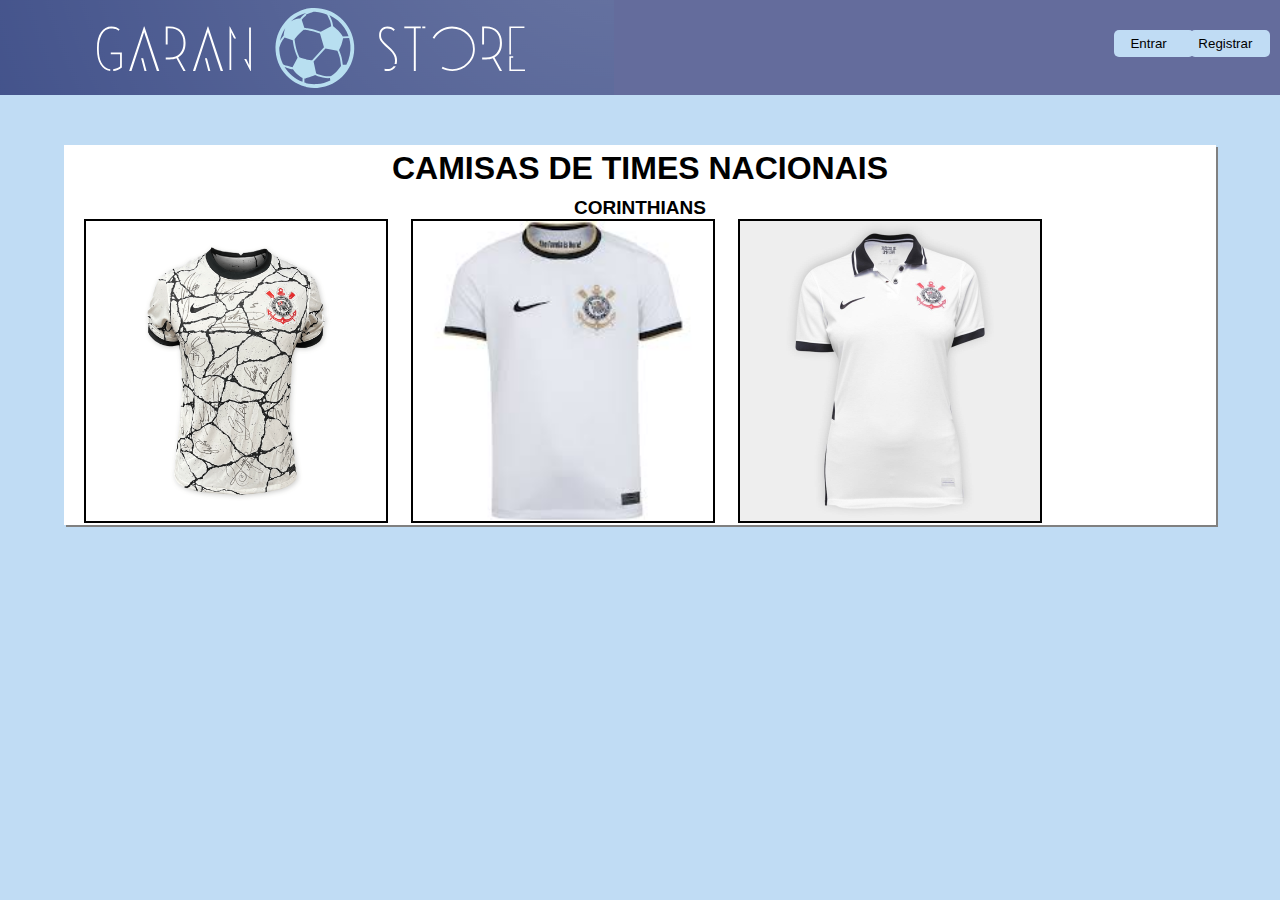
==== index.html @ 446b644d "Add files via upload" ====
<!DOCTYPE html>
<html lang="pt-br">
<meta charset="UTF-8">
<meta name="viewport" content="width=device-width, initial-scale=1.0">

<head>
    <meta charset="UTF-8">
    <meta name="viewport" content="width=device-width, initial-scale=1.0">
    <title>Projeto Camisa de time</title>
    <link rel="stylesheet" type="text/css" href="style.css">
    <link rel="stylesheet" type="text/css" href="loginbutton.css">
    <link rel="stylesheet" type="text/css" href="signupButton.css">
    <link rel="icon" href="logos/BOLA PORRA.png">



</head>

<body>

    <script>
        function redirecionarLogin() {
            window.location.href = "login.html";
        }
        function redirecionarSignup() {
            window.location.href = "signup.html";
        }


    </script>

    <header>

        <div>
            <button  class="botao1" onclick="redirecionarLogin()">Entrar</button>

            <button class="botao2" onclick="redirecionarSignup()">Registrar</button>

        </div>


    </header>

    <section class="container">
        <h1>CAMISAS DE TIMES NACIONAIS</h1>
        <h2>CORINTHIANS</h2>

        <img id="camisaCorinthians" src="img/camisCorinthians1.png">
        <img id="camisaCorinthians2" src="img/camisCorinthians2.jpg">
        <img id="camisaCorinthians3" src="img/camisaCorinthians3.jpeg">
    </section>



</body>

</html>
---- style.css ----
* {
    margin: 0;
    border: 0;
    padding: 0;
    font-family: Arial, Helvetica, sans-serif;
}

html {
    font-size: 62.5%;
}

header {

    width: 200%;
    height: 95px;
    background-image: url(logos/LOGOTIPO2.png);
    align-items: center;
    background-repeat: no-repeat;
    width: auto;
    background-color: #646c9c;



}

.logar {
    padding-left: 600px;
}



.container {
    display: block;
    background-color: #fff;
    width: 95%;
    box-shadow: 2px 2px #808080;
    margin: 0 auto;
    max-width: 90%;
    min-width: 0px;
    min-height: 00px;
    margin-top: 50px;
}

p {
    font-family: Arial, Helvetica, sans-serif;
    text-align: justify;
    padding: 5px;
    font-size: 1.6rem;
}

h1 {
    font-family: Arial, Helvetica, sans-serif;
    text-align: center;
    padding-top: 5px;
    font-size: 3.2rem;

}

h2 {
    font-family: Arial, Helvetica, sans-serifl;
    text-align: center;
    padding-top: 10px;
    font-size: 1.9rem;

}

#camisaCorinthians {
    width: auto;
    height: auto;
    max-width: 300px;
    max-height: 300px;
    border: 2px solid black;
    transition: 0.5s;
    margin-right: 20px;
    margin-left: 20px ;
}
#camisaCorinthians3 {
    width: auto;
    height: auto;
    max-width: 300px;
    max-height: 300px;
    border: 2px solid black;
    transition: 0.5s;
    margin-right: 20px;
}

#camisaCorinthians:hover {
    transform: scale(1.1);
}

#camisaCorinthians2 {
    width: 300px;
    height: 300px;
    max-width: 700px;
    max-height: 600px;
    border: 2px solid black;
    transition: 0.5s;
    margin-right: 20px;
}

#camisaCorinthians2:hover {
    transform: scale(1.1);
}
#camisaCorinthians3:hover {
    transform: scale(1.1);
}

body {
    background-color: #c0dcf4;
}

.botao1 {

    width: 80px;
    height: 3%;
    border-radius: 5px;
    text-align: center;
    position: absolute;
    margin-left: 87%;
    margin-top: 30px;
    padding-right: 10px;
    background-color: #c0dcf4;
    transition: 100ms;
}

.botao2 {

    width: 80px;
    height: 3%;
    border-radius: 5px;
    text-align: center;
    position: absolute;
    margin-left: 93%;
    margin-top: 30px;
    padding-right: 10px;
    background-color: #c0dcf4;
    transition: 100ms;
}

.botao1:hover {

    transform: scale(110%);
}
.botao2:hover {

    transform: scale(110%);
}
---- loginbutton.css ----
#button.signup {

    
}
---- signupButton.css ----
#button.login{


}
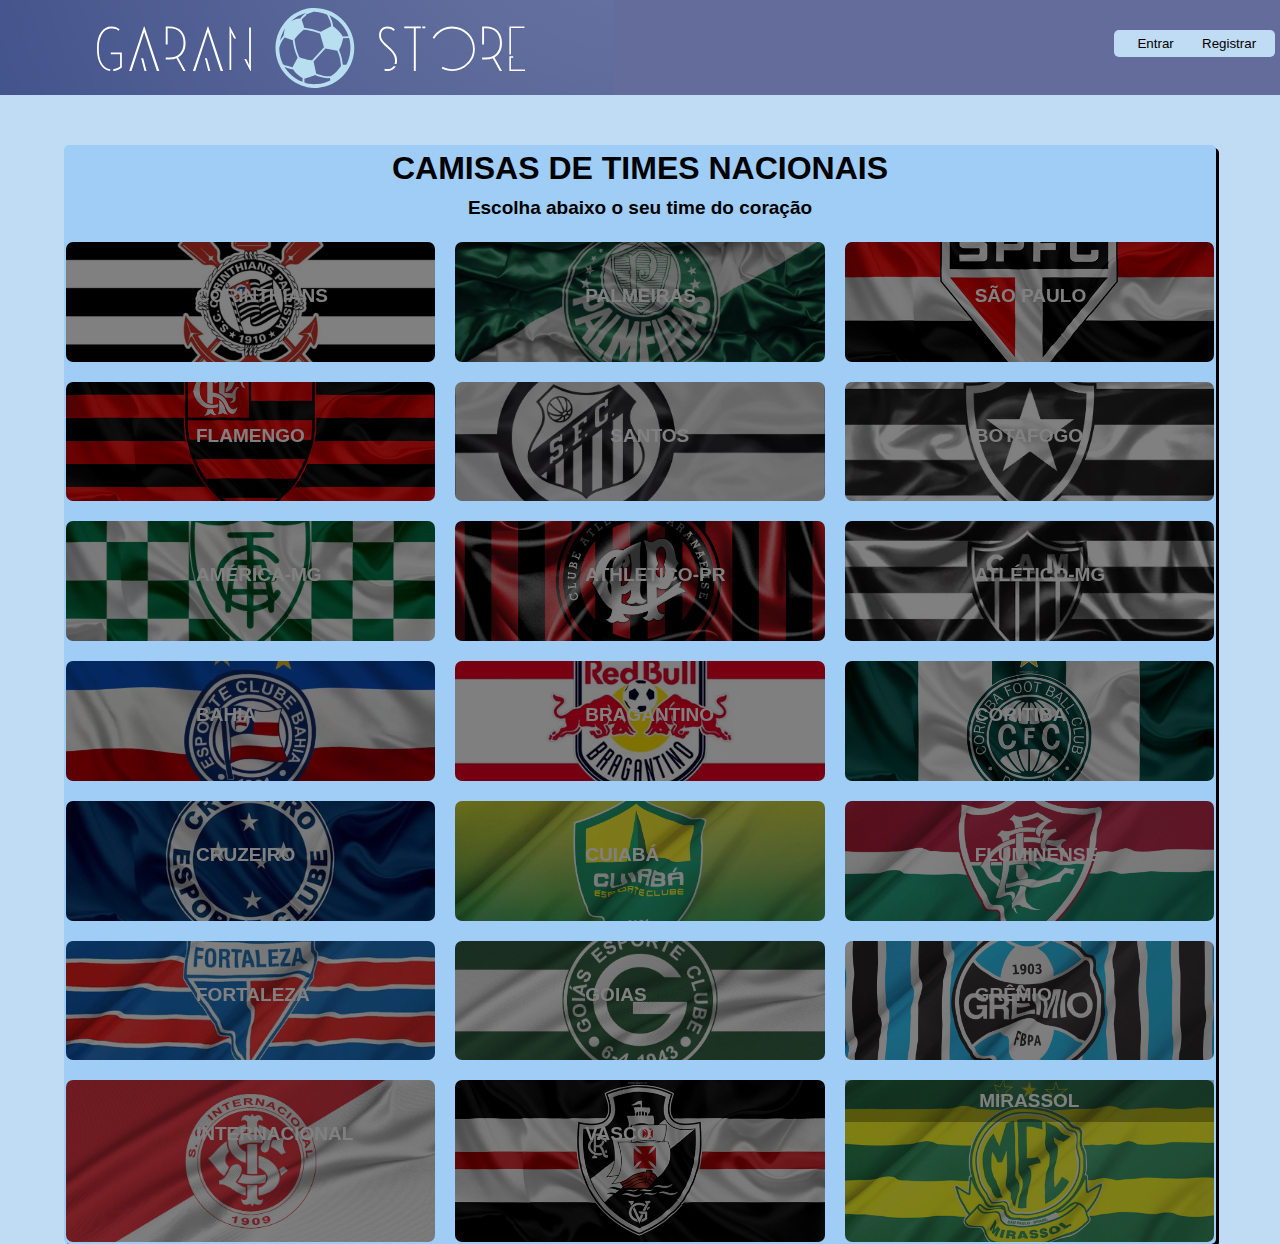
==== commit 6535e296: "Add files via upload" ====
--- a/index.html
+++ b/index.html
@@ -11,6 +11,7 @@
     <link rel="stylesheet" type="text/css" href="loginbutton.css">
     <link rel="stylesheet" type="text/css" href="signupButton.css">
     <link rel="icon" href="logos/BOLA PORRA.png">
+    <link rel="stylesheet" type="text/css" href="styleTime.css">
 
 
 
@@ -29,10 +30,12 @@
 
     </script>
 
-    <header>
+    <header id="headerTOPO">
+
+
 
         <div>
-            <button  class="botao1" onclick="redirecionarLogin()">Entrar</button>
+            <button class="botao1" onclick="redirecionarLogin()">Entrar</button>
 
             <button class="botao2" onclick="redirecionarSignup()">Registrar</button>
 
@@ -43,11 +46,128 @@
 
     <section class="container">
         <h1>CAMISAS DE TIMES NACIONAIS</h1>
-        <h2>CORINTHIANS</h2>
+        <h2>Escolha abaixo o seu time do coração</h2>
 
-        <img id="camisaCorinthians" src="img/camisCorinthians1.png">
-        <img id="camisaCorinthians2" src="img/camisCorinthians2.jpg">
-        <img id="camisaCorinthians3" src="img/camisaCorinthians3.jpeg">
+        <br>
+
+        <section class="containerPORRA" id="grid-container">
+
+            <div class="grid">
+
+
+                <div id="coringao">
+                    <h2 id="coringaoSpan">CORINTHIANS</h2>
+                </div>
+
+
+                <div id="palmeirao">
+                    <h2 id="palmeiraoSpan">PALMEIRAS
+                </div>
+
+
+                <div id="saopaulao">
+                    <h2 id="saopaulaoSpan">SÃO PAULO
+                </div>
+
+
+                <div id="mengao">
+                    <h2 id="mengaoSpan">FLAMENGO
+                </div>
+
+
+                <div id="santos">
+                    <h2 id="santosSpan">SANTOS
+                </div>
+
+
+                <div id="fogao">
+                    <h2 id="fogaoSpan">BOTAFOGO
+                </div>
+
+
+                <div id="america">
+                    <h2 id="americaSpan">AMÉRICA-MG
+                </div>
+
+
+                <div id="athletico">
+                    <h2 id="athleticoSpan">ATHLETICO-PR
+                </div>
+
+
+                <div id="atleticomg">
+                    <h2 id="atleticomgSpan">ATLÉTICO-MG
+                </div>
+
+
+                <div id="bahia">
+                    <h2 id="bahiaSpan">BAHIA
+                </div>
+
+
+                <div id="bragantino">
+                    <h2 id="bragantinoSpan">BRAGANTINO
+                </div>
+
+
+                <div id="coritiba">
+                    <h2 id="coritibaSpan">CORITIBA
+                </div>
+
+
+                <div id="cruzeiro">
+                    <h2 id="cruzeiroSpan">CRUZEIRO
+                </div>
+
+
+                <div id="cuiaba">
+                    <h2 id="cuiabaSpan">CUIABÁ
+                </div>
+
+
+                <div id="fluminense">
+                    <h2 id="fluminenseSpan">FLUMINENSE
+                </div>
+
+
+                <div id="fortaleza">
+                    <h2 id="fortalezaSpan">FORTALEZA
+                </div>
+
+
+                <div id="goias">
+                    <h2 id="goiasSpan">GOIAS
+                </div>
+
+
+                <div id="gremio">
+                    <h2 id="gremioSpan">GRÊMIO
+                </div>
+
+
+                <div id="internacional">
+                    <h2 id="internacionalSpan">INTERNACIONAL
+                </div>
+
+
+                <div id="vasco">
+                    <h2 id="vascoSpan">VASCO
+                </div>
+
+
+                <div id="mirassol">
+                    <header>
+                        <h2 id="mirassolSpan">
+                            MIRASSOL
+                        </h2>
+                    </header>
+                    <h2 id="mirassolSpan">
+                </div>
+
+
+            </div>
+
+        </section>
     </section>
 
 
--- a/style.css
+++ b/style.css
@@ -9,7 +9,7 @@
     font-size: 62.5%;
 }
 
-header {
+#headerTOPO {
 
     width: 200%;
     height: 95px;
@@ -23,6 +23,12 @@
 
 }
 
+#imagemlogo2 {
+
+
+    width: 600px;
+}
+
 .logar {
     padding-left: 600px;
 }
@@ -31,14 +37,16 @@
 
 .container {
     display: block;
-    background-color: #fff;
+
     width: 95%;
-    box-shadow: 2px 2px #808080;
+    box-shadow: 3px 3px black;
     margin: 0 auto;
     max-width: 90%;
     min-width: 0px;
     min-height: 00px;
     margin-top: 50px;
+    border-radius: 5px;
+    background-color: #9fcdf5;
 }
 
 p {
@@ -72,8 +80,9 @@
     border: 2px solid black;
     transition: 0.5s;
     margin-right: 20px;
-    margin-left: 20px ;
-}
+    margin-left: 20px;
+}
+
 #camisaCorinthians3 {
     width: auto;
     height: auto;
@@ -101,6 +110,7 @@
 #camisaCorinthians2:hover {
     transform: scale(1.1);
 }
+
 #camisaCorinthians3:hover {
     transform: scale(1.1);
 }
@@ -111,7 +121,8 @@
 
 .botao1 {
 
-    width: 80px;
+    padding-left: 9px;
+    width: 85px;
     height: 3%;
     border-radius: 5px;
     text-align: center;
@@ -125,24 +136,237 @@
 
 .botao2 {
 
-    width: 80px;
+    width: 85px;
     height: 3%;
     border-radius: 5px;
-    text-align: center;
     position: absolute;
     margin-left: 93%;
     margin-top: 30px;
     padding-right: 10px;
     background-color: #c0dcf4;
     transition: 100ms;
+    padding-left: 2.42px;
 }
 
 .botao1:hover {
 
+    cursor: pointer;
     transform: scale(110%);
-}
+    background-color: #9fcdf5;
+}
+
 .botao2:hover {
 
+    cursor: pointer;
     transform: scale(110%);
-}
-
+    background-color: #9fcdf5;
+}
+
+#divbotao {
+    text-align: center;
+}
+
+#grid-container {
+    margin-top: 5px;
+
+
+}
+
+.grid {
+    display: grid;
+    grid-template-columns: repeat(auto-fill, minmax(300px, 1fr));
+    grid-gap: 20px;
+    max-width: 1200px;
+    margin: 0 auto;
+    height: 1000px;
+}
+
+.containerPORRa {
+    display: block;
+
+    width: 95%;
+    box-shadow: 2px 2px #808080;
+    margin: 0 auto;
+    max-width: 90%;
+    min-width: 0px;
+    min-height: 00px;
+    margin-top: 50px;
+}
+
+.grid {
+
+    font-family: Arial, Helvetica, sans-serif;
+    text-align: center;
+    margin-top: 10px;
+    font-size: 1.6rem;
+    position: relative;
+    padding: 2px;
+
+
+}
+
+
+#coringao {
+
+
+    filter: brightness(50%);
+    background-image: url(img/corinthiansBandeira.jpg);
+    background-position: center;
+    text-align: center;
+    transition: 100ms;
+    border-radius: 7px;
+    background-size: cover;
+
+
+
+}
+
+#coringao:hover {
+
+    cursor: pointer;
+    transform: scale(102%);
+
+
+}
+
+#palmeirao {
+    background-image: url(img/palmeirasBandeira.jpg);
+    background-position: center;
+    filter: brightness(50%);
+    position: relative;
+    transition: 100ms;
+    border-radius: 7px;
+    background-size: cover;
+
+}
+
+#saopaulao {
+    background-image: url(img/saopauloBandeira.png);
+    background-position: center;
+    filter: brightness(50%);
+    transition: 100ms;
+    border-radius: 7px;
+    background-size: cover;
+
+}
+
+#mengao {
+
+    background-image: url(img/flamengoBandeira.png);
+    background-position: center;
+    filter: brightness(50%);
+    transition: 100ms;
+    border-radius: 7px;
+    background-size: cover;
+}
+
+#saopaulao:hover {
+
+    cursor: pointer;
+    transform: scale(102%);
+}
+
+#mengao:hover {
+
+    cursor: pointer;
+    transform: scale(102%);
+}
+
+#coringaoSpan {
+
+    padding-top: 43px;
+    padding-left: 130px;
+    position: absolute;
+    color: rgb(255, 255, 255);
+
+
+}
+
+#palmeiraoSpan {
+
+    padding-top: 43px;
+    padding-left: 130px;
+    position: absolute;
+    color: white;
+    text-align: center;
+    justify-content: center;
+
+
+}
+
+#mengaoSpan {
+
+    padding-top: 43px;
+    padding-left: 130px;
+    position: absolute;
+    color: white;
+    text-align: center;
+
+}
+
+#palmeirao:hover {
+
+    transform: scale(102%);
+    cursor: pointer;
+
+}
+
+#saopaulaoSpan {
+
+    padding-top: 43px;
+    padding-left: 130px;
+    position: absolute;
+    color: white;
+
+}
+
+#santos {
+
+    background-image: url(img/santosBandeira.jpg);
+    background-position: center;
+    filter: brightness(50%);
+    transition: 100ms;
+    border-radius: 7px;
+    background-size: cover;
+
+}
+#santos:hover {
+    transform: scale(102%);
+}
+
+#santosSpan {
+
+    padding-top: 43px;
+    padding-left: 155px;
+    position: absolute;
+    color: white;
+    text-align: center;
+
+}
+
+#fogao {
+
+    background-image: url(img/botafogoBandeira.jpg);
+    background-position: center;
+    filter: brightness(50%);
+    transition: 100ms;
+    border-radius: 7px;
+    background-size: cover;
+
+}
+#fogao:hover {
+    transform: scale(102%);
+}
+
+#fogaoSpan {
+
+    padding-top: 43px;
+    padding-left: 130px;
+    position: absolute;
+    color: white;
+    text-align: center;
+
+}
+
+
+
--- a/styleTime.css
+++ b/styleTime.css
@@ -0,0 +1,397 @@
+#america {
+
+    background-image: url(img/americamgBandeira.jpg);
+    background-position: center;
+    filter: brightness(50%);
+    transition: 100ms;
+    border-radius: 7px;
+    background-size: cover;
+
+}
+#america:hover {
+    transform: scale(102%);
+    cursor: pointer;
+}
+
+#americaSpan {
+
+    padding-top: 43px;
+    padding-left: 130px;
+    position: absolute;
+    color: white;
+    text-align: center;
+
+}
+
+
+#athletico {
+
+    background-image: url(img/athleticoBandeira.jpg);
+    background-position: center;
+    filter: brightness(50%);
+    transition: 100ms;
+    border-radius: 7px;
+    background-size: cover;
+
+}
+#athletico:hover {
+    transform: scale(102%);
+    cursor: pointer;
+}
+
+#athleticoSpan {
+
+    padding-top: 43px;
+    padding-left: 130px;
+    position: absolute;
+    color: white;
+    text-align: center;
+
+}
+
+
+#atleticomg {
+
+    background-image: url(img/atleticoBandeira.jpg);
+    background-position: center;
+    filter: brightness(50%);
+    transition: 100ms;
+    border-radius: 7px;
+    background-size: cover;
+
+}
+#atleticomg:hover {
+    transform: scale(102%);
+    cursor: pointer;
+}
+
+#atleticomgSpan {
+
+    padding-top: 43px;
+    padding-left: 130px;
+    position: absolute;
+    color: white;
+    text-align: center;
+
+}
+
+
+#bahia {
+
+    background-image: url(img/bahiaBandeira.jpg);
+    background-position: center;
+    filter: brightness(50%);
+    transition: 100ms;
+    border-radius: 7px;
+    background-size: cover;
+
+}
+#bahia:hover {
+    transform: scale(102%);
+    cursor: pointer;
+}
+
+#bahiaSpan {
+
+    padding-top: 43px;
+    padding-left: 130px;
+    position: absolute;
+    color: white;
+    text-align: center;
+
+}
+
+
+#bragantino {
+
+    background-image: url(img/bragantinoBandeira.jpg);
+    background-position: center;
+    filter: brightness(50%);
+    transition: 100ms;
+    border-radius: 7px;
+    background-size: cover;
+
+}
+#bragantino:hover {
+    transform: scale(102%);
+    cursor: pointer;
+}
+
+#bragantinoSpan {
+
+    padding-top: 43px;
+    padding-left: 130px;
+    position: absolute;
+    color: white;
+    text-align: center;
+
+}
+
+
+#coritiba {
+
+    background-image: url(img/coritibaBandeira.png);
+    background-position: center;
+    filter: brightness(50%);
+    transition: 100ms;
+    border-radius: 7px;
+    background-size: cover;
+
+}
+#coritiba:hover {
+    transform: scale(102%);
+    cursor: pointer;
+}
+
+#coritibaSpan {
+
+    padding-top: 43px;
+    padding-left: 130px;
+    position: absolute;
+    color: white;
+    text-align: center;
+
+}
+
+
+#cruzeiro {
+
+    background-image: url(img/cruzeiroBandeira.jpg);
+    background-position: center;
+    filter: brightness(50%);
+    transition: 100ms;
+    border-radius: 7px;
+    background-size: cover;
+
+}
+#cruzeiro:hover {
+    transform: scale(102%);
+    cursor: pointer;
+}
+
+#cruzeiroSpan {
+
+    padding-top: 43px;
+    padding-left: 130px;
+    position: absolute;
+    color: white;
+    text-align: center;
+
+}
+
+
+#cuiaba {
+
+    background-image: url(img/cuiabaBandeira.jpg);
+    background-position: center;
+    filter: brightness(50%);
+    transition: 100ms;
+    border-radius: 7px;
+    background-size: cover;
+
+}
+#cuiaba:hover {
+    transform: scale(102%);
+    cursor: pointer;
+}
+
+#cuiabaSpan {
+
+    padding-top: 43px;
+    padding-left: 130px;
+    position: absolute;
+    color: white;
+    text-align: center;
+
+}
+
+
+#fluminense {
+
+    background-image: url(img/fluminenseBandeira.jpg);
+    background-position: center;
+    filter: brightness(50%);
+    transition: 100ms;
+    border-radius: 7px;
+    background-size: cover;
+
+}
+#fluminense:hover {
+    transform: scale(102%);
+    cursor: pointer;
+}
+
+#fluminenseSpan {
+
+    padding-top: 43px;
+    padding-left: 130px;
+    position: absolute;
+    color: white;
+    text-align: center;
+
+}
+
+
+#fortaleza {
+
+    background-image: url(img/fortalezaBandeira.jpg);
+    background-position: center;
+    filter: brightness(50%);
+    transition: 100ms;
+    border-radius: 7px;
+    background-size: cover;
+
+}
+#fortaleza:hover {
+    transform: scale(102%);
+    cursor: pointer;
+}
+
+#fortalezaSpan {
+
+    padding-top: 43px;
+    padding-left: 130px;
+    position: absolute;
+    color: white;
+    text-align: center;
+
+}
+
+
+
+#goias {
+
+    background-image: url(img/goiasBandeira.jpg);
+    background-position: center;
+    filter: brightness(50%);
+    transition: 100ms;
+    border-radius: 7px;
+    background-size: cover;
+
+}
+#goias:hover {
+    transform: scale(102%);
+    cursor: pointer;
+}
+
+#goiasSpan {
+
+    padding-top: 43px;
+    padding-left: 130px;
+    position: absolute;
+    color: white;
+    text-align: center;
+
+}
+
+
+
+#gremio {
+
+    background-image: url(img/gremioBandeira.jpg);
+    background-position: center;
+    filter: brightness(50%);
+    transition: 100ms;
+    border-radius: 7px;
+    background-size: cover;
+
+}
+#gremio:hover {
+    transform: scale(102%);
+    cursor: pointer;
+}
+
+#gremioSpan {
+
+    padding-top: 43px;
+    padding-left: 130px;
+    position: absolute;
+    color: white;
+    text-align: center;
+
+}
+
+
+
+#internacional {
+
+    background-image: url(img/internacionalBandeira.jpg);
+    background-position: center;
+    filter: brightness(50%);
+    transition: 100ms;
+    border-radius: 7px;
+    background-size: cover;
+
+}
+#internacional:hover {
+    transform: scale(102%);
+    cursor: pointer;
+}
+
+#internacionalSpan {
+
+    padding-top: 43px;
+    padding-left: 130px;
+    position: absolute;
+    color: white;
+    text-align: center;
+
+}
+
+
+
+#vasco {
+
+    background-image: url(img/vascoBandeira.png);
+    background-position: center;
+    filter: brightness(50%);
+    transition: 100ms;
+    border-radius: 7px;
+    background-size: cover;
+
+}
+#vasco:hover {
+    transform: scale(102%);
+    cursor: pointer;
+}
+
+#vascoSpan {
+
+    padding-top: 43px;
+    padding-left: 130px;
+    position: absolute;
+    color: white;
+    text-align: center;
+
+}
+
+
+#mirassol {
+
+    background-image: url(img/mirassolBandeira.jpg);
+    background-position: center;
+    filter: brightness(50%);
+    transition: 100ms;
+    border-radius: 7px;
+    background-size: cover;
+
+}
+#mirassol:hover {
+    transform: scale(102%);
+    cursor: pointer;
+    
+    
+}
+
+
+#mirassolSpan {
+
+    opacity: 1;
+    background-color: rgba(0, 0, 0, 0.3);
+    color: white;
+
+}
+
+
+
+
